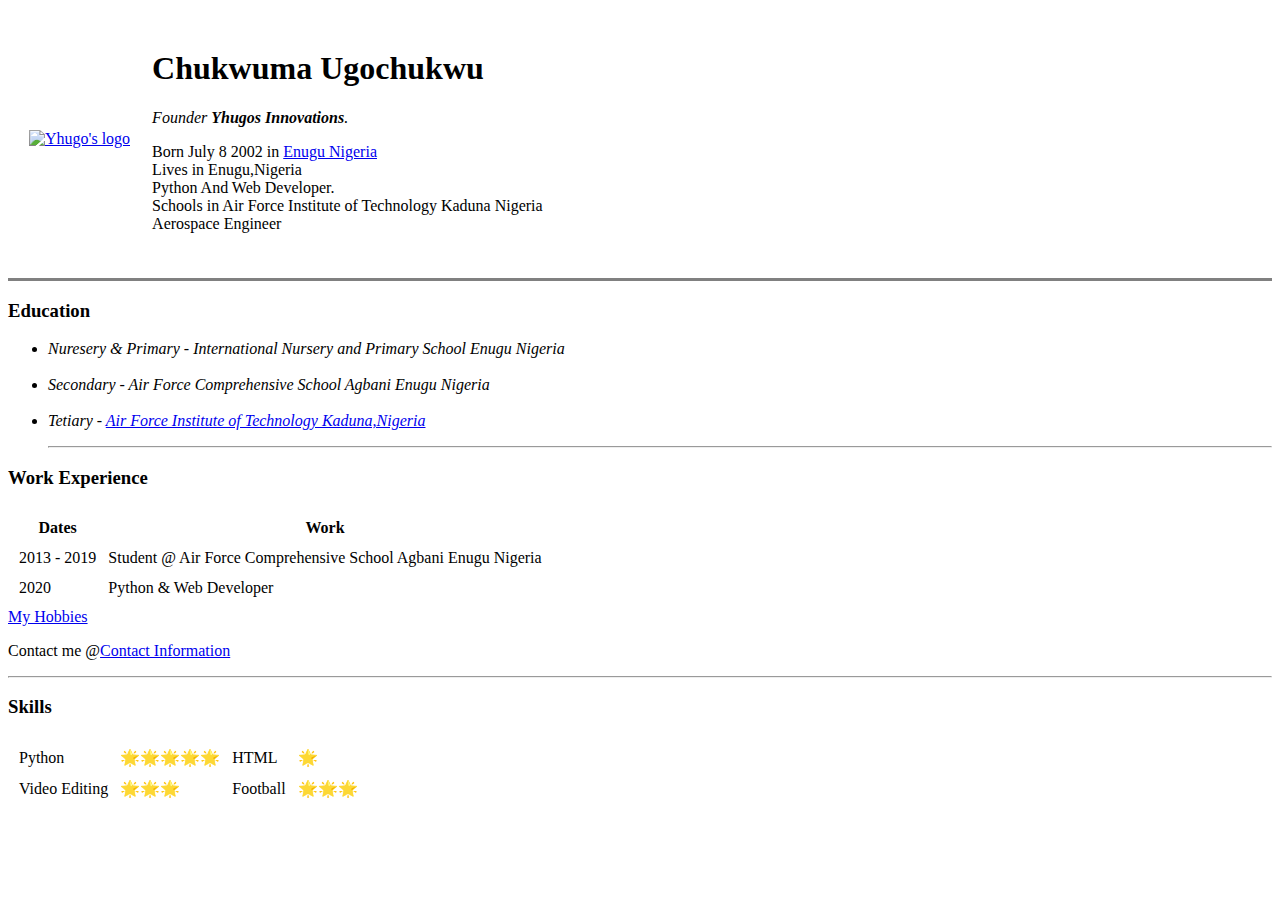
==== index.html @ 10119ee1 "Add initial cv Website files" ====
<!DOCTYPE html>
<html lang="en" dir="ltr">

<head>
  <meta charset="utf-8">
  <meta name="description" content="Chukwuma Ugochukwu Developer">
  <meta name="keywords" content="Chukwuma Ugochukwu Python,HTML,CSS,XML,JavaScript">
  <meta name="author" content="Chukwuma Ugochukwu">

  <title>😈Ugochukwu's Personal Site</title>
</head>

<body>
  <table cellspacing="20">
    <tr>
      <td><a target="_blank" href="https://afit.edu.ng/main/"><img src="_MG_9604.jpg" alt="Yhugo's logo" height="200" width="200"></a></td>
      <td>
        <h1>Chukwuma Ugochukwu</h1>
        <p><em>Founder <strong>Yhugos Innovations</strong>.</em></p>
        <p>Born July 8 2002 in <a href="https://en.wikipedia.org/wiki/Enugu">Enugu Nigeria </a><br>
          Lives in Enugu,Nigeria <br> Python And Web Developer. <br>
          Schools in Air Force Institute of Technology Kaduna Nigeria
          <br> Aerospace Engineer</p>
      </td>
    </tr>
  </table>


  <hr size="3" noshade>

  <h3>Education</h3>
  <ul>
    <p><em>
        <li>Nuresery & Primary - International Nursery and Primary School Enugu Nigeria</li> <br>
        <li>Secondary - Air Force Comprehensive School Agbani Enugu Nigeria</li> <br>
        <li>Tetiary - <a target="_blank" href="https://afit.edu.ng/main/">Air Force Institute of Technology Kaduna,Nigeria</a></li>
      </em></p>
    <hr>
  </ul>

  <h3>Work Experience</h3>

  <table cellspacing="10">
    <thead>
      <tr>
        <th>Dates</th>
        <th>Work</th>
      </tr>

    </thead>
    <tbody>
      <tr>
        <td>2013 - 2019</td>
        <td>Student @ Air Force Comprehensive School Agbani Enugu Nigeria</td>
      </tr>
      <tr>
        <td>2020</td>
        <td>Python & Web Developer</td>
      </tr>

    </tbody>
    <tfoot>

    </tfoot>

  </table>


  <a target="_blank" href="hobbies.html">My Hobbies</a>

  <p>Contact me @<a target="_blank" href="contact.html">Contact Information</a></p>
<hr>
<h3>Skills</h3>

  <table cellspacing="10">
    <tr>
      <td>Python </td><td>🌟🌟🌟🌟🌟</td>
      <td>HTML </td><td>🌟</td>
    </tr>
<tr>
  <td>Video Editing </td><td> 🌟🌟🌟</td>
  <td>Football </td><td> 🌟🌟🌟</td>
</tr>
  </table>
</body>

</html>
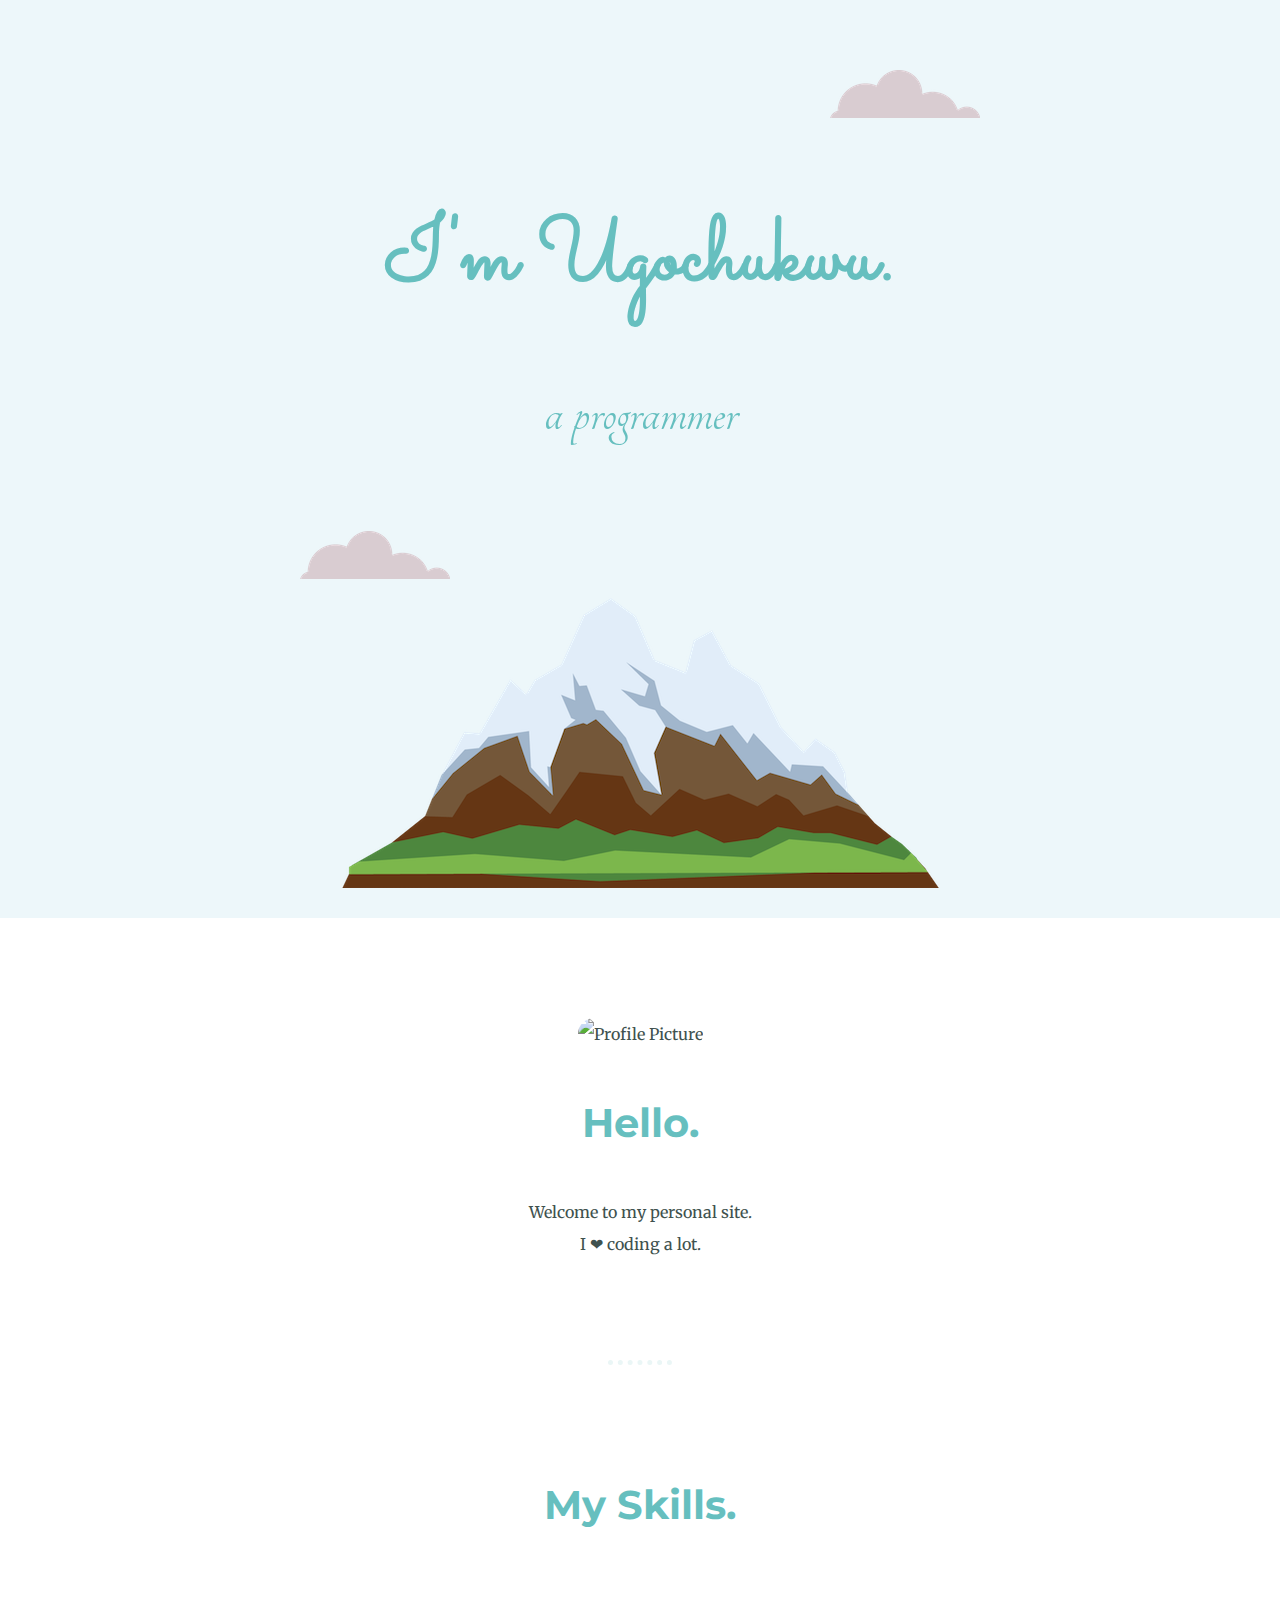
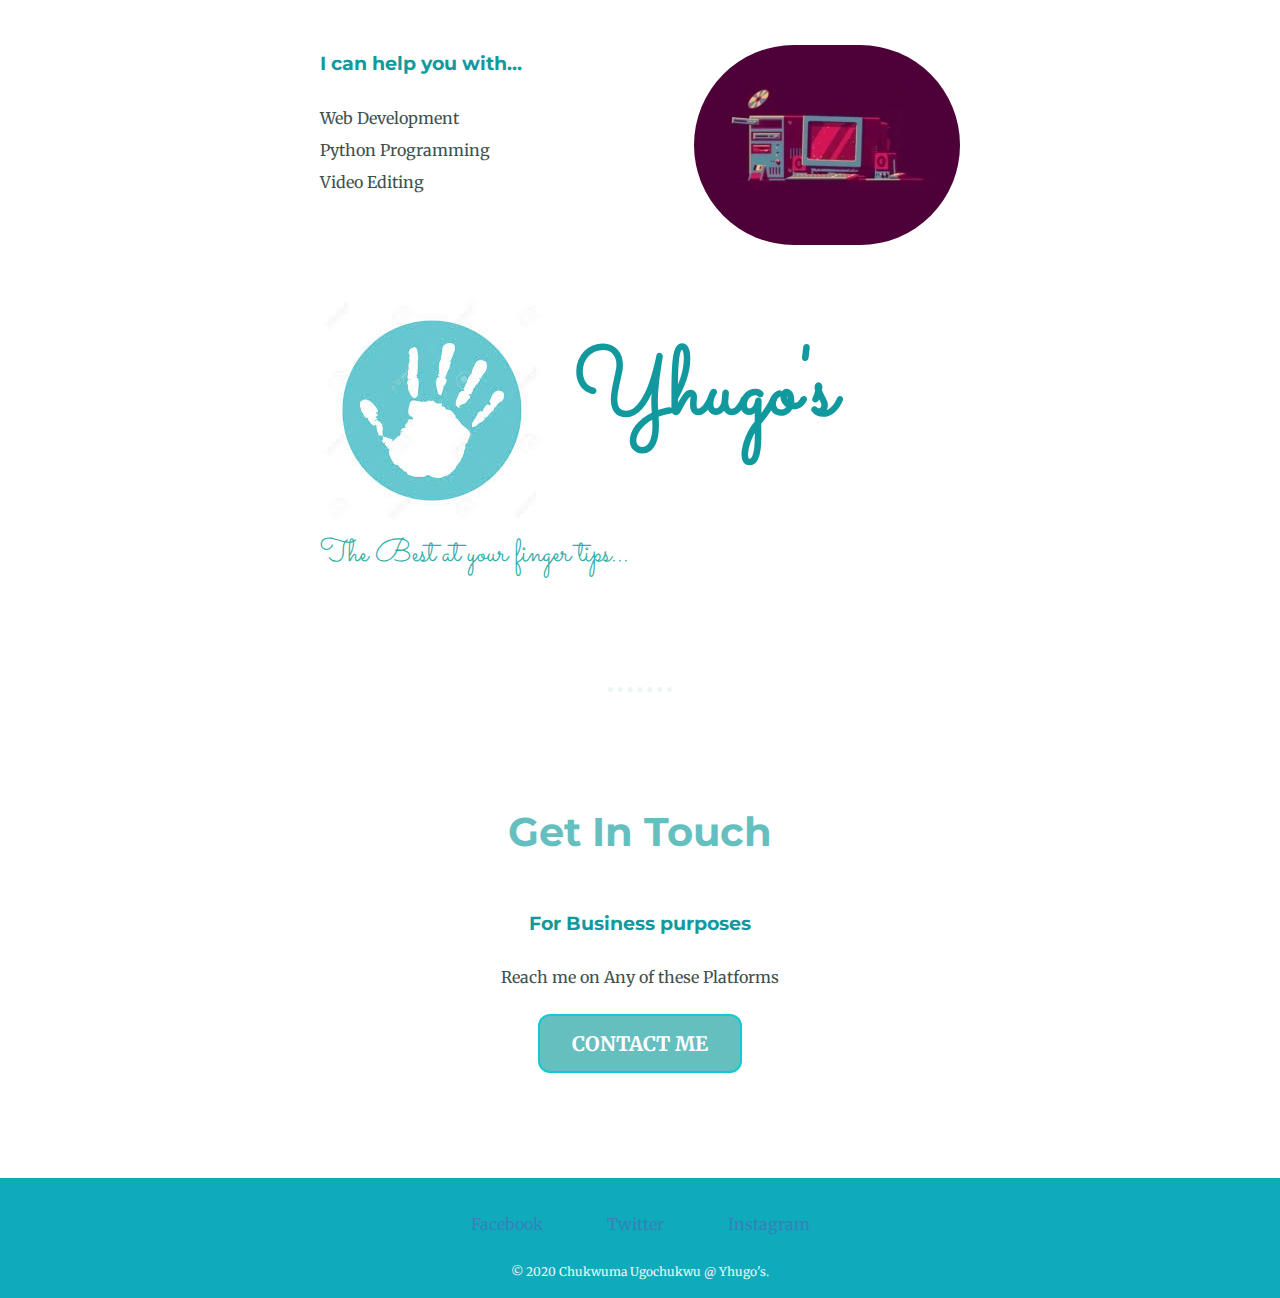
==== commit 498e2080: "My Pesonal Site" ====
--- a/index.html
+++ b/index.html
@@ -3,85 +3,64 @@
 
 <head>
   <meta charset="utf-8">
-  <meta name="description" content="Chukwuma Ugochukwu Developer">
-  <meta name="keywords" content="Chukwuma Ugochukwu Python,HTML,CSS,XML,JavaScript">
-  <meta name="author" content="Chukwuma Ugochukwu">
-
-  <title>😈Ugochukwu's Personal Site</title>
+  <title>Chukwuma Ugochukwu</title>
+  <link rel="stylesheet" href="css/styles.css">
+  <link rel="icon" href="favicon.ico">
+  <link href="https://fonts.googleapis.com/css?family=Merriweather|Montserrat|Pinyon+Script|Sacramento|Tangerine&display=swap" rel="stylesheet">
 </head>
 
 <body>
-  <table cellspacing="20">
-    <tr>
-      <td><a target="_blank" href="https://afit.edu.ng/main/"><img src="_MG_9604.jpg" alt="Yhugo's logo" height="200" width="200"></a></td>
-      <td>
-        <h1>Chukwuma Ugochukwu</h1>
-        <p><em>Founder <strong>Yhugos Innovations</strong>.</em></p>
-        <p>Born July 8 2002 in <a href="https://en.wikipedia.org/wiki/Enugu">Enugu Nigeria </a><br>
-          Lives in Enugu,Nigeria <br> Python And Web Developer. <br>
-          Schools in Air Force Institute of Technology Kaduna Nigeria
-          <br> Aerospace Engineer</p>
-      </td>
-    </tr>
-  </table>
+  <div class="top-container">
+    <img class="top-cloud" src="images/cloud.png" alt="cloud-img">
+    <h1>I'm Ugochukwu.</h1>
+    <h2 class="pr"> a programmer</h2>
+    <img class="bottom-cloud" src="images/cloud.png" alt="cloud-img">
+    <img src="images/mountain.png" alt="mountain-img">
+  </div>
+  <div class="middle-container">
+    <div class="profile">
+      <img class="dp" src="_MG_9601.jpg" alt="Profile Picture">
+      <h2>Hello.</h2>
+      <p>Welcome to my personal site. <br> I ❤ coding a lot.</p>
+    </div>
+    <hr class="un">
+    <div class="skills">
+      <h2>My Skills.</h2>
+      <div class="skill-row">
+        <img class="comp" src="images\gif1.gif" alt="">
+        </video>
+        <h3>I can help you with...</h3>
+        <p>
+          Web Development <br>
+          Python Programming <br>
+          Video Editing <br>
+        </p>
+      </div>
+      <div class="skill-row">
+        <img class="logo" src="images\logo1.jpg" alt="">
+        <h3 class="yh">Yhugo's</h3>
+        <p class="motto">The Best at your finger tips...</p>
+      </div>
+    </div>
+<hr class="un">
+    <div class="contact-me">
+      <h2>Get In Touch</h2>
+      <h3>For Business purposes </h3>
+      <p>Reach me on Any of these Platforms</p>
+      <a href="mailto:Chukwmaugo00@gmail.com"><button type="button" class="button" name="button"><strong><span>CONTACT ME</span></strong></button></a>
+
+    </div>
+  </div>
 
 
-  <hr size="3" noshade>
-
-  <h3>Education</h3>
-  <ul>
-    <p><em>
-        <li>Nuresery & Primary - International Nursery and Primary School Enugu Nigeria</li> <br>
-        <li>Secondary - Air Force Comprehensive School Agbani Enugu Nigeria</li> <br>
-        <li>Tetiary - <a target="_blank" href="https://afit.edu.ng/main/">Air Force Institute of Technology Kaduna,Nigeria</a></li>
-      </em></p>
-    <hr>
-  </ul>
-
-  <h3>Work Experience</h3>
-
-  <table cellspacing="10">
-    <thead>
-      <tr>
-        <th>Dates</th>
-        <th>Work</th>
-      </tr>
-
-    </thead>
-    <tbody>
-      <tr>
-        <td>2013 - 2019</td>
-        <td>Student @ Air Force Comprehensive School Agbani Enugu Nigeria</td>
-      </tr>
-      <tr>
-        <td>2020</td>
-        <td>Python & Web Developer</td>
-      </tr>
-
-    </tbody>
-    <tfoot>
-
-    </tfoot>
-
-  </table>
+  <div class="bottom-container">
+    <a target="_blank" class="footer-link" href="https://web.facebook.com/cuteyrex">Facebook</a>
+    <a target="_blank" class="footer-link" href="https://twitter.com/Yhugo15">Twitter</a>
+    <a target="_blank" class="footer-link" href="https://www.instagram.com/_yhugo_/">Instagram</a>
+    <p class="cr">© 2020 Chukwuma Ugochukwu @ Yhugo's.</p>
+  </div>
 
 
-  <a target="_blank" href="hobbies.html">My Hobbies</a>
-
-  <p>Contact me @<a target="_blank" href="contact.html">Contact Information</a></p>
-<hr>
-<h3>Skills</h3>
-
-  <table cellspacing="10">
-    <tr>
-      <td>Python </td><td>🌟🌟🌟🌟🌟</td>
-      <td>HTML </td><td>🌟</td>
-    </tr>
-<tr>
-  <td>Video Editing </td><td> 🌟🌟🌟</td>
-  <td>Football </td><td> 🌟🌟🌟</td>
-</tr>
-  </table>
 </body>
 
 </html>
--- a/css/styles.css
+++ b/css/styles.css
@@ -0,0 +1,174 @@
+body {
+  color: #40514E;
+  margin: 0;
+  text-align: center;
+  font-family: 'Merriweather', serif;
+  line-height: 2;
+}
+
+h1 {
+  font-size: 5.625rem;
+  font-family: 'Sacramento', cursive;
+  margin: 50px auto 0 auto;
+  /*short hand for 0 auto 0 auto*/
+  padding-top: 100px;
+  color: #66bfbf;
+}
+
+h2 {
+  font-family: 'Montserrat', sans-serif;
+  font-size: 2.5rem;
+  color: #66bfbf;
+}
+
+h3 {
+  font-family: 'Montserrat', sans-serif;
+  color: #11999e;
+}
+
+.logo {
+  float: left;
+  margin-right: 30px
+}
+
+hr {
+  border-style: none;
+  border-top-style: dotted;
+  border-width: 5px;
+  border-color: #EAF6F6;
+  width: 5%;
+  margin: 100px auto;
+}
+
+a:hover {
+  color: #EAF6F6;
+}
+
+.top-container {
+  background-color: #edf7fa;
+  padding: 20px;
+
+}
+.middle-container {
+  margin: 100px 0;
+}
+.motto {
+  color: #32afa9;
+  font-family: 'Sacramento', cursive;
+  font-size: 2rem;
+  clear: left;
+}
+
+.yh {
+  font-family: 'Sacramento', cursive;
+  font-size: 6rem;
+  margin: 0;
+}
+
+.dp {
+  border-radius: 100px;
+}
+
+.comp {
+  border-radius: 150px;
+  float: right;
+
+}
+
+.vid {
+  height: 200px;
+  width: 200px;
+}
+
+.dp {
+  height: 200px;
+  width: 200px;
+}
+
+.pr {
+  font-weight: normal;
+  font-family: 'Tangerine', cursive;
+  font-size: 4rem;
+  margin-top: 0;
+}
+.cr {
+  color: #EAF6F6;
+  margin-top: 50px;
+  font-size: 0.75rem;
+
+}
+.bottom-cloud {
+  position: absolute;
+  left: 300px;
+}
+
+.skill-row {
+  width: 50%;
+  margin: 100px auto;
+  text-align: left;
+}
+.contact-me {
+  margin-top: 15px;
+}
+.top-cloud {
+  padding-top: 50px;
+  position: absolute;
+  right: 300px;
+}
+
+
+
+
+.button {
+  background-color: #66bfbf;
+  border:2px solid;
+  padding: 15px 32px;
+  text-align: center;
+border-radius: 12px;
+  text-decoration: none;
+  display: inline-block;
+  border-color: #12CAD6;
+  font-size: 20px;
+  color: white;
+  font-family: 'Merriweather';
+  transition: all 0.5s;
+  cursor: pointer;
+  margin: 5px;
+}
+
+.button span {
+  cursor: pointer;
+  display: inline-block;
+  position: relative;
+  transition: 0.5s;
+}
+
+.button span:after {
+  content: '\00bb';
+  position: absolute;
+  opacity: 0;
+  top: 0;
+  right: -20px;
+  transition: 0.5s;
+}
+
+.button:hover span {
+  padding-right: 25px;
+}
+
+.button:hover span:after {
+  opacity: 1;
+  right: 0;
+}
+.footer-link {
+  color: #3282b8;
+  text-decoration: none;
+  margin: 30px 30px 30px 30px;
+  position: relative;
+  top: 30px;
+}
+.bottom-container {
+  background-color: #0FABBC;
+  height: 120px;
+  margin-top: 100px;
+}
